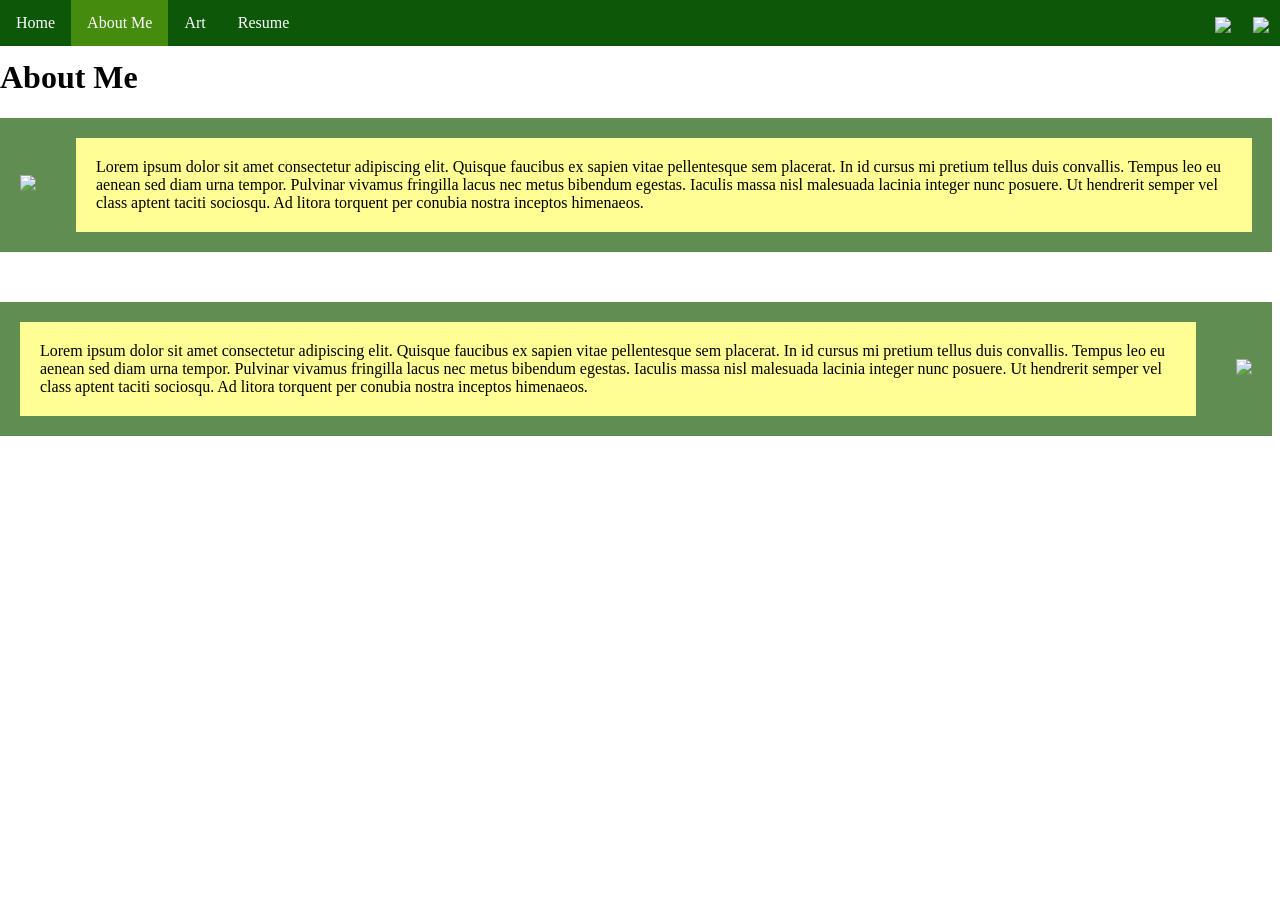
==== aboutme.html @ eaee33f3 "colors" ====
<!DOCTYPE html>
<html>
  <head>
    <meta charset="utf-8" />
    <title>Final Project - About Me</title>
    <link href="style.css" rel="stylesheet" type="text/css" />
    <style>
      /* Styling Only Related To THIS Page */
      .parent-flex {
        display: flex;
        background-color: rgb(96, 142, 81);
        align-items: center;
        justify-content: space-around;
        margin-bottom: 50px;
      }

      .parent-flex img {
        width: 150px;
        padding: 20px;
      }
      .child-flex p {
        background-color: rgb(254, 254, 149);
        padding: 20px;
        margin: 20px;
      }
    </style>
  </head>
  <body>
    <!-- ⬆⬆⬆⬆ Nav Bar -->
    <ul>
      <li><a href="index.html">Home</a></li>
      <li><a class="active" href="aboutme.html">About Me</a></li>
      <li><a href="art.html">Art</a></li>
      <li><a href="resume.html">Resume</a></li>
      <li style="float: right">
        <a target="_blank" href=""
          ><img
            src="https://www.getfocused.no/wp-content/uploads/2022/09/White-YouTube-Logo-Transparent.png"
            style="width: 25px; margin: -5px"
        /></a>
      </li>
      <li style="float: right">
        <a target="_blank" href=""
          ><img
            src="https://img.icons8.com/win10/512/FFFFFF/instagram-new.png"
            style="width: 25px; margin: -5px"
        /></a>
      </li>
    </ul>

    <!-- ⬇⬇⬇⬇⬇⬇ Main Page Content -->
    <h1>About Me</h1>
    <div class="parent-flex">
      <div class="child-flex">
        <img
          src="images/HeartIcons.jpeg"
        />
      </div>
      <div class="child-flex">
        <p>
          Lorem ipsum dolor sit amet consectetur adipiscing elit. Quisque
          faucibus ex sapien vitae pellentesque sem placerat. In id cursus mi
          pretium tellus duis convallis. Tempus leo eu aenean sed diam urna
          tempor. Pulvinar vivamus fringilla lacus nec metus bibendum egestas.
          Iaculis massa nisl malesuada lacinia integer nunc posuere. Ut
          hendrerit semper vel class aptent taciti sociosqu. Ad litora torquent
          per conubia nostra inceptos himenaeos.
        </p>
      </div>
    </div>
    <div class="parent-flex">
      <div class="child-flex">
        <p>
          Lorem ipsum dolor sit amet consectetur adipiscing elit. Quisque
          faucibus ex sapien vitae pellentesque sem placerat. In id cursus mi
          pretium tellus duis convallis. Tempus leo eu aenean sed diam urna
          tempor. Pulvinar vivamus fringilla lacus nec metus bibendum egestas.
          Iaculis massa nisl malesuada lacinia integer nunc posuere. Ut
          hendrerit semper vel class aptent taciti sociosqu. Ad litora torquent
          per conubia nostra inceptos himenaeos.
        </p>
      </div>
      <div class="child-flex">
        <img
          src="images/VibeyTunes.png"
        />
      </div>
    </div>
  </body>
</html>
---- style.css ----
/* Styling Only Related To ALL Pages */

body {
  padding-top: 30px;
  margin-left: 0px;
}
/* ⬆⬆⬆⬆ Nav Bar Styling 
~~~~~ Taken From: 
https://www.w3schools.com/css/css_navbar_horizontal.asp */
ul {
  list-style-type: none;
  margin: 0;
  padding: 0;
  overflow: hidden;
  background-color: #0d5709;
  position: fixed;
  top: 0;
  width: 100%;
  z-index: 999;
}

li {
  float: left;
}

li a {
  display: block;
  color: white;
  text-align: center;
  padding: 14px 16px;
  text-decoration: none;
}

li a:hover:not(.active) {
  background-color: rgb(251, 249, 120);
}

.active {
  background-color: rgb(68, 139, 14);
}

h1 {
  width: 100%;
}
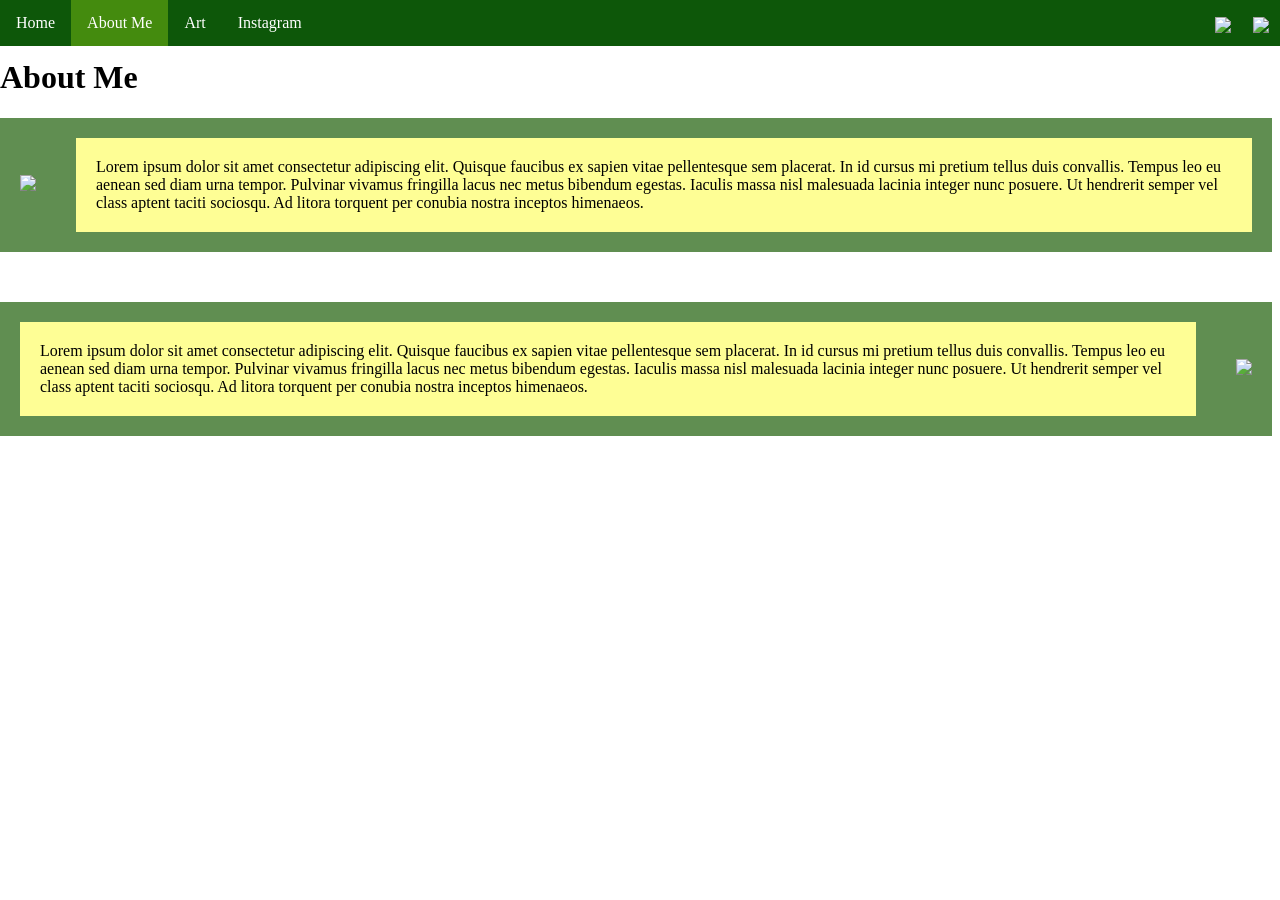
==== commit 1025c4a4: "yay" ====
--- a/aboutme.html
+++ b/aboutme.html
@@ -31,7 +31,7 @@
       <li><a href="index.html">Home</a></li>
       <li><a class="active" href="aboutme.html">About Me</a></li>
       <li><a href="art.html">Art</a></li>
-      <li><a href="resume.html">Resume</a></li>
+      <li><a href="instagram.html">Instagram</a></li>
       <li style="float: right">
         <a target="_blank" href=""
           ><img
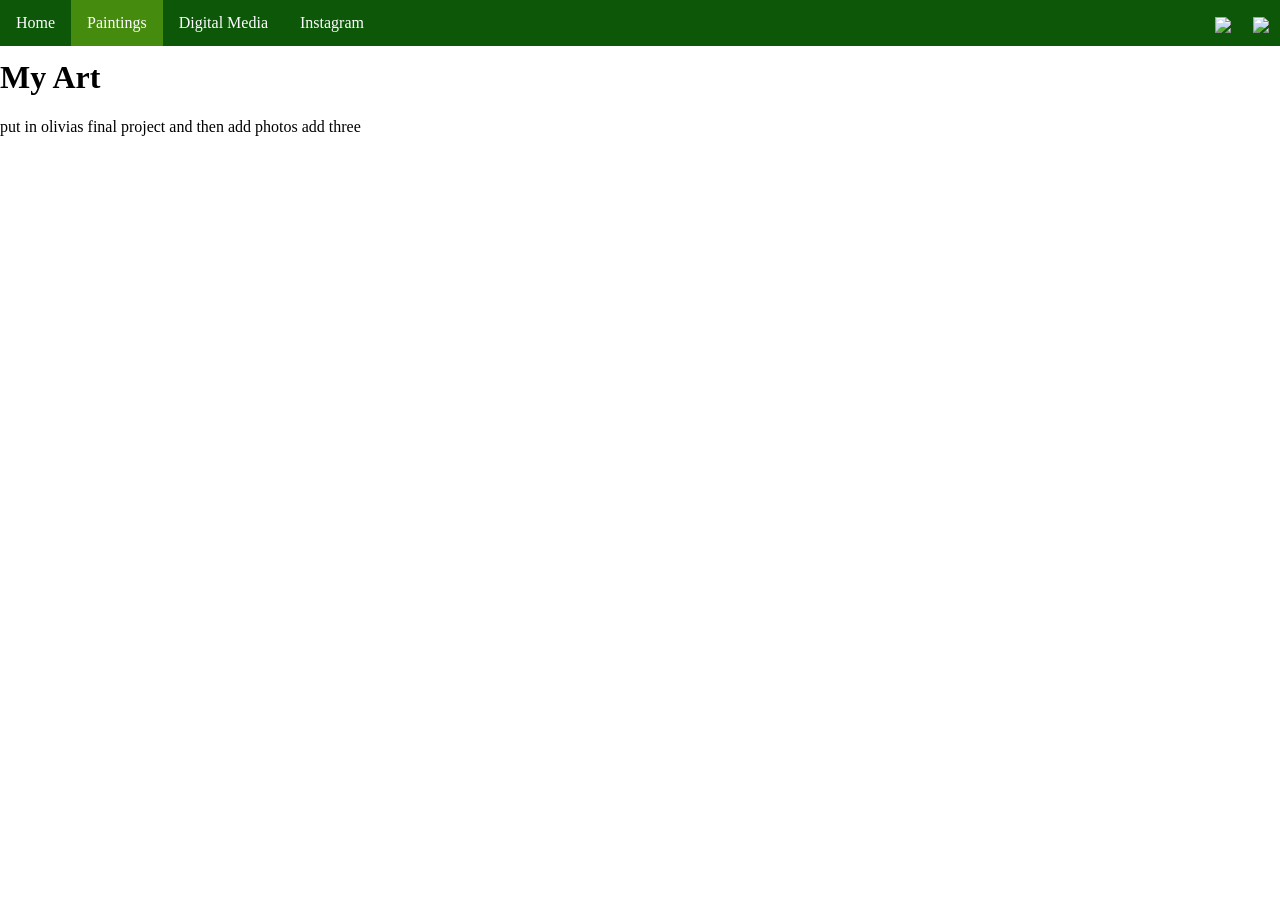
==== commit 0dadb6b4: "god i  hope this makes sense" ====
--- a/aboutme.html
+++ b/aboutme.html
@@ -2,7 +2,7 @@
 <html>
   <head>
     <meta charset="utf-8" />
-    <title>Final Project - About Me</title>
+    <title>Final Project - Painting</title>
     <link href="style.css" rel="stylesheet" type="text/css" />
     <style>
       /* Styling Only Related To THIS Page */
@@ -23,15 +23,110 @@
         padding: 20px;
         margin: 20px;
       }
+       /* Styling Only Related To THIS Page */
+      #horizontal-photo-div {
+        display: flex;
+        justify-content: center;
+        align-content: space-around;
+        flex-wrap: wrap;
+      }
+
+      #horizontal-photo-div img {
+        height: 380px;
+        width: 550px;
+        object-fit: cover;
+        margin: 20px;
+        opacity: 1;
+      }
+
+
+      #vertical-photo-div {
+        display: flex;
+        justify-content: center;
+        align-content: space-around;
+        flex-wrap: wrap;
+      }
+
+      #vertical-photo-div img {
+        width: 350px;
+        height: 500px;
+        object-fit: cover;
+        margin: 20px;
+        opacity: 1;
+      }
+
+      #vertical-photo-div img:hover {
+        opacity: 0.4;
+      }
+      
+/* horizontal photos */
+      .image {
+        position:relative;
+        height: 380px;
+        width: 550px;
+        object-fit: cover;
+        margin: 20px;
+        
+      }
+      
+      .image-img {
+        display: block;
+        width: 100%;
+      }
+      
+      .image-overlay {
+        position: absolute;
+        top: 0;
+        left: 0;
+        width: 100%;
+        height: 100%;
+        margin: 20px;
+        background: rgba(0, 0, 0, 0.6);
+        color: white;
+        display: flex;
+        flex-direction: column;
+        align-items: center;
+        justify-content: center;
+        opacity: 0;
+        transition: opacity 0.25s;
+      }
+      
+      .image-overlay:hover {
+        opacity: 1;
+      }
+      
+      .image-location {
+        font-size: 2em;
+        font-weight: bold;
+        text-align: center;
+      }
+      
+      .image-camera {
+        font-size: 1.2em;
+        margin-top: 0.25em;
+        text-align: center;
+      }
+/* vertical photos */
+      .image-v {
+        position:relative;
+        width: 350px;
+        height: 500px;
+        object-fit: cover;
+        margin: 20px;
+        
+      }
+      
+    </style>
+
     </style>
   </head>
   <body>
     <!-- ⬆⬆⬆⬆ Nav Bar -->
     <ul>
       <li><a href="index.html">Home</a></li>
-      <li><a class="active" href="aboutme.html">About Me</a></li>
-      <li><a href="art.html">Art</a></li>
-      <li><a href="instagram.html">Instagram</a></li>
+      <li><a class="active"href="aboutme.html">Paintings</a></li>
+      <li><a href="art.html">Digital Media</a></li>
+      <li><a href="resume.html">Instagram</a></li>
       <li style="float: right">
         <a target="_blank" href=""
           ><img
@@ -47,44 +142,13 @@
         /></a>
       </li>
     </ul>
+    <!-- ⬇⬇⬇⬇⬇⬇ Main Page Content -->
+    <h1>My Art</h1>
 
-    <!-- ⬇⬇⬇⬇⬇⬇ Main Page Content -->
-    <h1>About Me</h1>
-    <div class="parent-flex">
-      <div class="child-flex">
-        <img
-          src="images/HeartIcons.jpeg"
-        />
-      </div>
-      <div class="child-flex">
-        <p>
-          Lorem ipsum dolor sit amet consectetur adipiscing elit. Quisque
-          faucibus ex sapien vitae pellentesque sem placerat. In id cursus mi
-          pretium tellus duis convallis. Tempus leo eu aenean sed diam urna
-          tempor. Pulvinar vivamus fringilla lacus nec metus bibendum egestas.
-          Iaculis massa nisl malesuada lacinia integer nunc posuere. Ut
-          hendrerit semper vel class aptent taciti sociosqu. Ad litora torquent
-          per conubia nostra inceptos himenaeos.
-        </p>
-      </div>
-    </div>
-    <div class="parent-flex">
-      <div class="child-flex">
-        <p>
-          Lorem ipsum dolor sit amet consectetur adipiscing elit. Quisque
-          faucibus ex sapien vitae pellentesque sem placerat. In id cursus mi
-          pretium tellus duis convallis. Tempus leo eu aenean sed diam urna
-          tempor. Pulvinar vivamus fringilla lacus nec metus bibendum egestas.
-          Iaculis massa nisl malesuada lacinia integer nunc posuere. Ut
-          hendrerit semper vel class aptent taciti sociosqu. Ad litora torquent
-          per conubia nostra inceptos himenaeos.
-        </p>
-      </div>
-      <div class="child-flex">
-        <img
-          src="images/VibeyTunes.png"
-        />
-      </div>
-    </div>
+    put in olivias final project and then add photos add three
+
+
+
+    
   </body>
 </html>
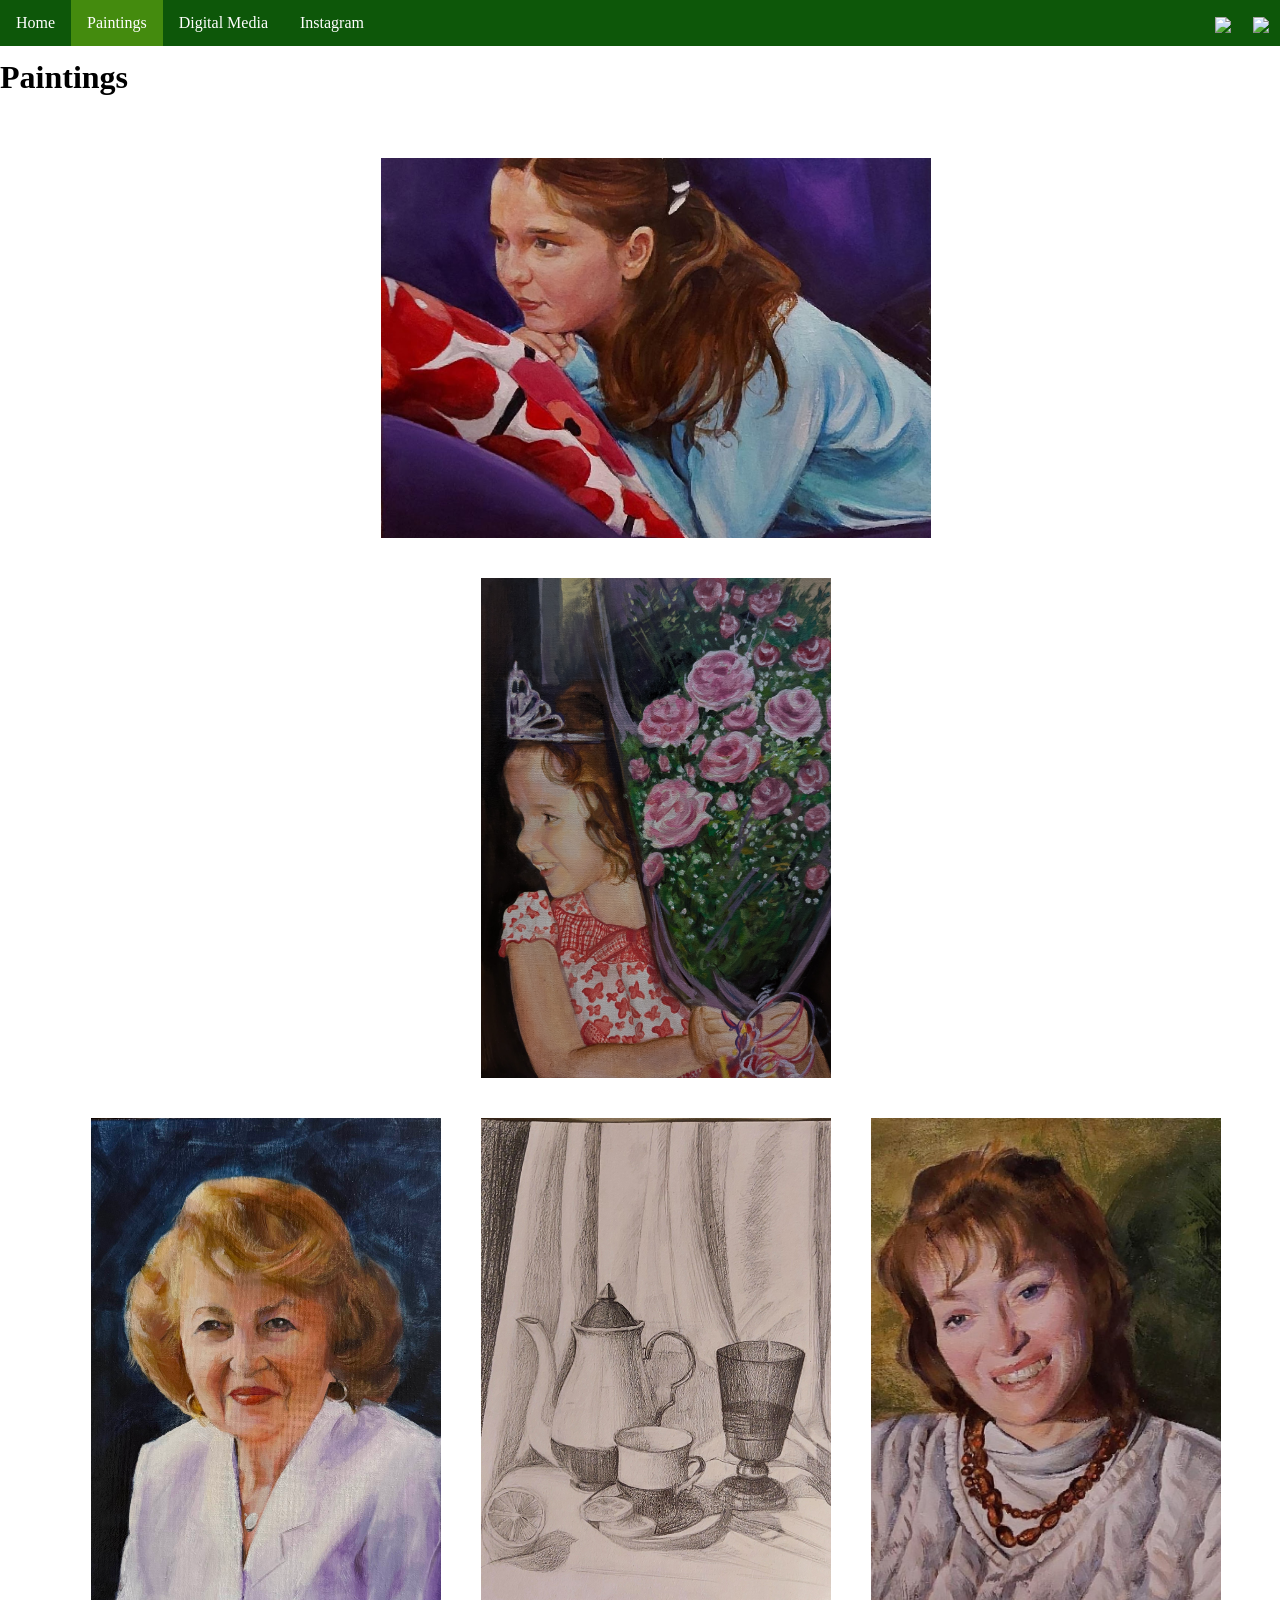
==== commit 4e55a659: "hopefully i can finish this soon" ====
--- a/aboutme.html
+++ b/aboutme.html
@@ -143,10 +143,88 @@
       </li>
     </ul>
     <!-- ⬇⬇⬇⬇⬇⬇ Main Page Content -->
-    <h1>My Art</h1>
-
-    put in olivias final project and then add photos add three
-
+    <h1>Paintings</h1>
+
+      <div id="horizontal-photo-div">
+      <div class="image">
+        <img
+        src="Hannah.jpg"
+          class="image-img"
+      />
+        <div class="image-overlay">
+          <div class="image-location">
+           Hannah<br>2025
+          </div>
+          <p class="image-camera">
+            Acrylic and Oil on Canvas
+          </p>
+        </div>
+      </div>
+
+
+       <div id="vertical-photo-div">
+      <div class="image-v">
+        <img
+        src="Birthday.jpg"  
+             class="image-img"
+      />
+        <div class="image-overlay">
+          <div class="image-location">
+            Birthday<br>2025
+          </div>
+          <p class="image-camera">
+            Acrylic and Oil on Canvas
+          </p>
+        </div>
+      </div>
+
+      <div id="vertical-photo-div">
+      <div class="image-v">
+        <img
+        src="ella.jpg"  
+             class="image-img"
+      />
+        <div class="image-overlay">
+          <div class="image-location">
+           Ella<br>2025
+          </div>
+          <p class="image-camera">
+            Acrylic and Oil on Canvas
+          </p>
+        </div>
+      </div>
+
+<div id="vertical-photo-div">
+      <div class="image-v">
+        <img
+        src="still life.jpg"  
+             class="image-img"
+      />
+        <div class="image-overlay">
+          <div class="image-location">
+            Still Life<br>2025
+          </div>
+          <p class="image-camera">
+            Graphite on Paper
+          </p>
+        </div>
+      </div>
+
+<div id="vertical-photo-div">
+      <div class="image-v">
+        <img
+        src="Mama.jpg"  
+             class="image-img"
+      />
+        <div class="image-overlay">
+          <div class="image-location">
+            Mama<br>2025
+          </div>
+          <p class="image-camera">
+            Acrylic and Oil on Canvas
+          </p>
+        </div>
+      </div>
 
 
     
